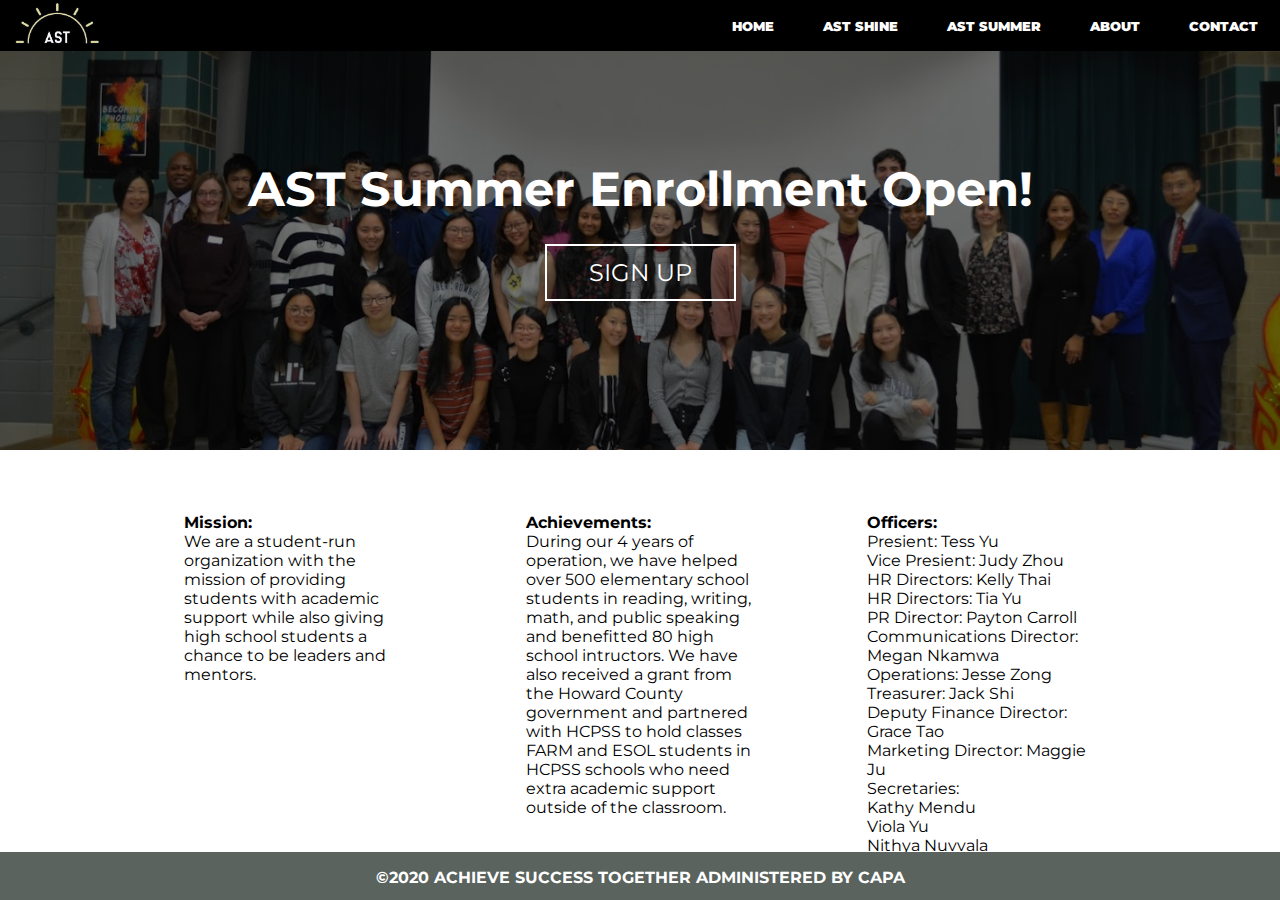
==== index.html @ 679f3798 "first commit" ====
<!doctype html>
<html>
<head>
	<meta charset="UTF-8">
	<meta name="viewport" content="width=device-width, initial=scale=1">
	<title>Achieve Success Together</title>
	<link href="css/styles.css" rel="stylesheet" type="text/css">
</head>

<body>

<header>
	<a href="index.html"><img src="img/logo.png" alt="AST logo" class="logo"></a>
	<nav>
		<ul>
			<li><a href="index.html">Home</a></li>
			<li><a href="ast-shine.html">AST Shine</a></li>
			<li><a href="ast-summer.html">AST Summer</a></li>
			<li><a href="about.html">About</a></li>
			<li><a href="contact.html">Contact</a></li>
		</ul>
	</nav>
</header>

<section class="title-area" style="background-image: linear-gradient(rgba(0, 0, 0, 0.5), rgba(0, 0, 0, 0.5)),url(../img/ast-shine-background.jpg)">
	<div class="container">
		<h1 class="title">AST Summer Enrollment Open!</h1>
		<a href="ast-summer.html" class="button button-accent">Sign Up</a>
	</div>
</section>

<section class="home-about">
	<!-- I just did lists for these 2 to keep everything the same -->
	<div class="col-1">
		<ul class="unstyle-list">
			<li class="list-title"><strong>Mission:</strong></li>
			<li>We are a student-run organization with the mission of providing students with academic support while also giving high school students a chance to be leaders and mentors.</li>
		</ul>
	</div>
	
	
	<div class="col-1">		
		<ul class="unstyle-list">
			<li class="list-title"><strong>Achievements:</strong></li>
			<li>During our 4 years of operation, we have helped over 500 elementary school students in reading, writing, math, and public speaking and benefitted 80 high school intructors. We have also received a grant from the Howard County government and partnered with HCPSS to hold classes FARM and ESOL students in HCPSS schools who need extra academic support outside of the classroom.</li>
		</ul>
	</div>
	
	<div class="col-1">
		<ul class="unstyle-list">
			<li class="list-title"><strong>Officers:</strong></li>
			<li>Presient: Tess Yu</li>
			<li>Vice Presient: Judy Zhou</li>
			<li>HR Directors: Kelly Thai</li>
			<li>HR Directors: Tia Yu</li>
			<li>PR Director: Payton Carroll</li>
			<li>Communications Director: Megan Nkamwa</li>
			<li>Operations: Jesse Zong</li>
			<li>Treasurer: Jack Shi</li>
			<li>Deputy Finance Director: Grace Tao</li>
			<li>Marketing Director: Maggie Ju</li>
			<li>Secretaries:</li>
			<li>Kathy Mendu</li>
			<li>Viola Yu</li>
			<li>Nithya Nuvvala</li>
		</ul>
	</div>
	
	
</section>

<footer>
	<p><strong>©2020 ACHIEVE SUCCESS TOGETHER ADMINISTERED BY CAPA</strong></p>

</footer>





</body>

</html>
---- css/styles.css ----
@import url("https://fonts.googleapis.com/css?family=Montserrat:300,400,700,900");

* {
	box-sizing: border-box;
}



body {
	margin: 0;
	font-family: "Montserrat", sans-serif;
	text-align: center;
}

img {
	max-width: 100%;
	height: auto;
}


.container {
	width: 95%;
	margin: 0 auto;
}

/* typography */
.list-title
{
	font-weight: 900;
	font-size: 2rem;
}

.home-about li {
	font-weight: 400;
	font-size: 1rem;
	list-style: none;
}

.title {
	line-height: 5vh;
	/*font-size: 2.5rem;*/
}

@media (min-width: 60rem) {
	.title {
		font-size: 3rem;
	}
}




/* buttons */

.button {
	display: inline-block;
	font-size: 1rem;
	text-decoration: none;
	text-transform: uppercase;
	border-width: 2px;
	border-style: solid;
	padding: .5em 1.75em;
	
}

.button-accent {
	color: white;
	border-color: white;
}

.button-accent:hover,
.button-accent:focus {
	color: black;
	background: white;
}

@media (min-width: 60rem) {
	.button {
		font-size:1.5rem;
		
	}
}

/* header */

header {
	width: 100%;
	position: fixed;
	top: 0:
	left: 0;
	right: 0;
	background-color: black;	
}


nav ul {
	margin: 0;
	padding: 0;
	list-style: none;
}

nav li {
	display: inline-block;
	margin: 1em;
}

nav a {
	font-weight:900;
	text-decoration: none;
	text-transform: uppercase;
	font-size: .8rem;
	padding: .5em;
	color: white;
}

nav a:hover,
nav a:focus {
	color: #DDD;
}

.logo {
	max-height: 0rem;
}

@media (min-width: 60rem) {
	.title {
		font-size: 3rem;
	}
	.logo {
		max-height:3rem;
		float: left;
	}
	nav {
		float: right;
	}
}

/* title area */


.title-area {

/* need to add something here that changes the padding above the title text so that it is always visible and centered */
	/*background-image: url(../img/background.jpg);*/
	background-size: cover;
	background-position: center;
	height: 50vh;
	padding-top: 10em;
	padding-bottom: 10em;
	color: white;
	
}

/*regardless of screen height, the image will take up half of screen*/
@media (min-width: 60rem) {
	.title-area {
		height: 50vh; /*use this more in the future to define responsive heights*/
		padding-top: 15vh;
	}
}

/*ast shine page */
.col-2 {
	float: left;
	color: black;
	list-style-type:none;
	padding: 0;
	float: left;
	width: 100%;
	text-align: center;
}


.col-2 ul{
	margin: 1vh;
	padding: 1vh;
	text-align: left;
	list-style-type: none;
	display: inline-block;
}

.ast-shine-about {
	padding-left: 2vw;
	padding-right: 2vw;
}

@media (min-width: 60rem) {
	.col-2 {
		width: 25%;
	}
	.ast-shine-about {
		
		padding-left: 10vw;
		padding-right: 10vw;
	}
	.ast-shine-text {
		font-size: 1.25em;
		padding-left: 15vw;
		padding-right: 15vw;
	}
}


/* information on page */

.col-1 {
	float: left;
	color: black;
	list-style-type:none;
	padding: 0;
	float: left;
	width: 100%;
	text-align: center;
}

/*gets rid of default margin that is saved for the bullets and sets padding/margins*/
.col-1 ul{
	margin: 1vh;
	padding: 1vh;
	text-align: left;
	list-style-type: none;
	display: inline-block;
}


.unstyle-list {
	text-align:left;
	list-style-type: none;
	display: inline-block;
}

/* Clear floats after the columns */
.row:after {
	content: "";
	display: table;
	clear: both;
}

.home-about {
	position: relative;
}

@media (min-width: 60rem) {
	.col-1 {
		width: 33.33%;
		padding-left: 3vw;
		padding-right: 3vw;
	}
	.home-about {
		padding-top: 5vh;
		padding-left: 10vw;
		padding-right: 10vw;
}

/* about page */

.about-page-titles {
	font-size: 2rem;
	color: #b7a4d4;
}

.about-about {
	background: #b7a4d4;
	padding-bottom: 10vh;
}

.grid-container {
	
	display: grid;
	grid-column-gap: 1vw;
	grid-row-gap: 1vw;
	text-align: left;
	
}


.grid-container2 {
	display: grid;
	grid-column-gap: 1vw;
	grid-row-gap: 1vw;
	text-align: left;
	padding-top: 0.5vh;
}

.grid-item1 {
	grid-column-start: 1;
	grid-column-end: 2;
	grid-row-start: 1;
	grid-row-end: 2;
	background: white;
	padding: 1em;
}

.grid-item2 {
	grid-column-start: 2;
	grid-column-end: 3;
	grid-row-start: 1;
	grid-row-end: 2;
	background: white;
	padding: 1em;
}

.grid-item3 {
	grid-column-start: 3;
	grid-column-end: 4;
	grid-row-start: 1;
	grid-row-end: 2;
	background: white;
	padding: 1em;
}

.grid-item4 {
	grid-column-start: 4;
	grid-column-end: 5;
	grid-row-start: 1;
	grid-row-end: 2;
	background: white;
	padding: 1em;
}

.grid-item5 {
	grid-column-start: 1;
	grid-column-end: 2;
	grid-row-start: 1;
	grid-row-end: 2;
	background: white;
	padding: 1em;
}

.grid-item6 {
	grid-column-start: 2;
	grid-column-end: 3;
	grid-row-start: 1;
	grid-row-end: 2;
	background: white;
	padding: 1em;
}

.grid-item7 {
	grid-column-start: 3;
	grid-column-end: 4;
	grid-row-start: 1;
	grid-row-end: 2;
	background: white;
	padding: 1em;
}

.grid-item8 {
	grid-column-start: 4;
	grid-column-end: 5;
	grid-row-start: 1;
	grid-row-end: 2;
	background: white;
	padding: 1em;
}

.grid-item {
	background: white;
	padding: 1em;
}

@media (min-width: 60rem) {
	.about-about {
		padding-top: 0.5vh;
		padding-left: 10vw;
		padding-right: 10vw;
	}
	.grid-container {
		grid-template-columns: 19.25vw 19.25vw 19.25vw 19.25vw;
	}
	.grid-container2 {
		grid-template-columns: 19.25vw 19.25vw 19.25vw 19.25vw;
	}
	.about-page-titles {
		color: black;
	}
}

/* ast-summer */
.grid-container-ast-summer {
	display: grid;
	grid-column-gap: 1vw;
	grid-row-gap: 1vw;
	text-align: left;
}

.calendar {
	float: right;
}

.text {
	font-size: 1.25em;
	text-align: left;
}

.column-ast-summer {
	float: left;
	max-width: 100%;
}



.menu-columns {
	float: left;
	max-width: 100%;
}







.dropdown-menu {
	text-align: left;
	padding: 1em;
	background: white;
}

.table {
	display: table;
	border-collapse: separate;
	box-sizing: border-box;
	border-spacing: 0 0;
	border-color: gray;
	background: white;
}

.directoryDetails {
	background-color: white;
	width: 12vw;
}

.iframe-container {
	overflow: hidden;
	padding-top: 0%;
	position: relative;
}

.frame-container iframe {
	border: 0;
	height: 100%;
	left: 0;
	position: absolute;
	top: 0;
	max-width: 100vw;
}


@media (min-width: 60rem) {
	.ast-summer {
		padding-top: 2vh;
		padding-left: 10vw;
		padding-right: 10vw;
		padding-bottom: 5vh;
		background:rgb(160, 144, 184);
	}
	.grid-container-ast-summer {
		grid-template-columns: auto auto;
	}
	.left {
	padding: 1em;
	width: 40%;
	}

	.right {
		padding: 1em;
		width: 60%;
	}
	
	.left-left {
	padding: 1em;
	width: 20%;
	}

	.middle-left {
		padding: 1em;
		width: 20%;
	}

	.middle-right {
		padding: 1em;
		width: 20%;
	}

	.right-right {
		padding: 1em;
		width: 40%;
	}
	
}


/*Footer section */

footer {
	background: #5a635e;
	color:white;
	text-align: center;
	height: 3rem;
	width: 100%;
	bottom: 0;
	position: fixed;
}
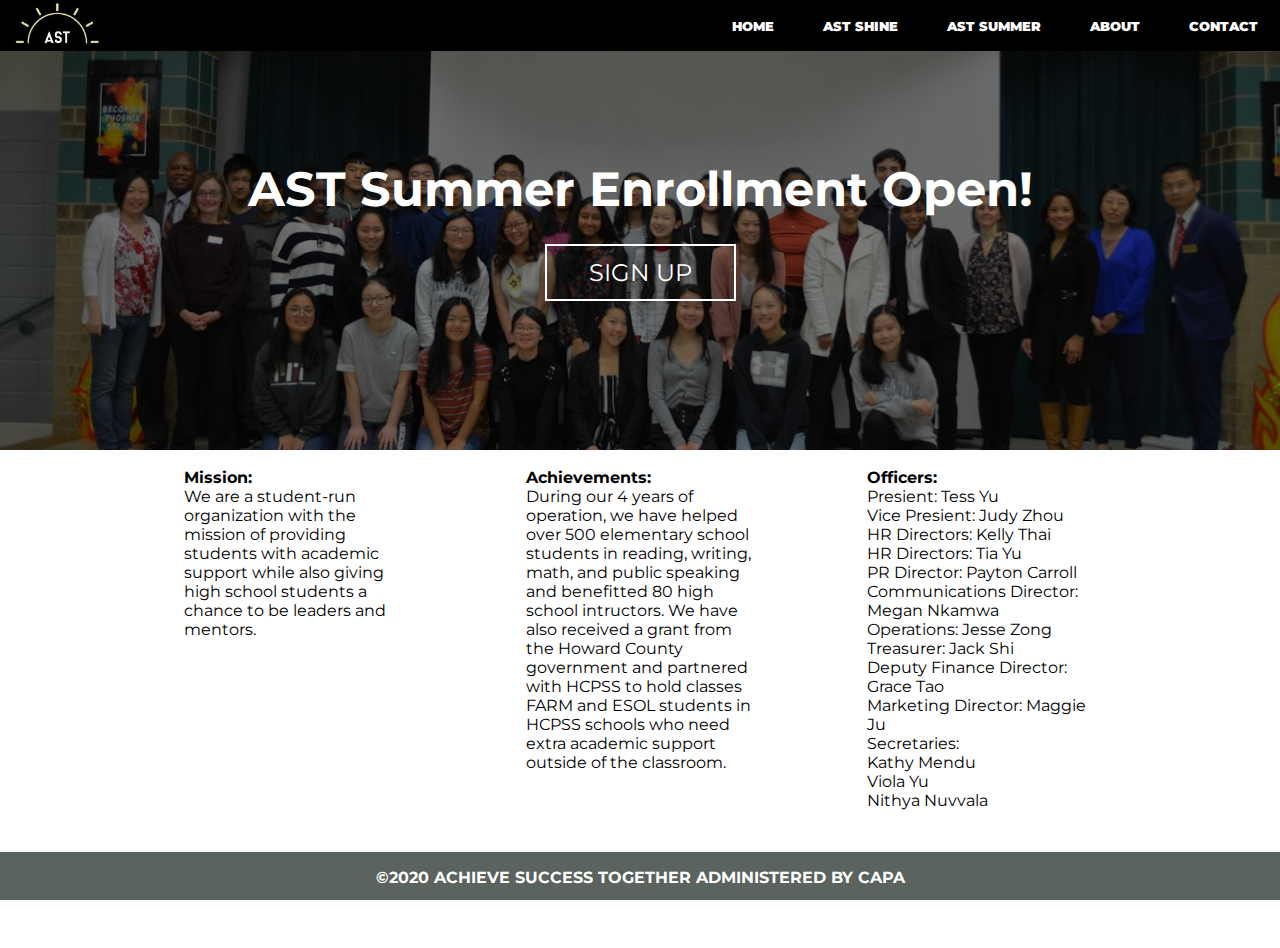
==== commit af35d66b: "pretty much done" ====
--- a/index.html
+++ b/index.html
@@ -1,14 +1,16 @@
-<!doctype html>
+<!DOCTYPE html>
 <html>
 <head>
 	<meta charset="UTF-8">
 	<meta name="viewport" content="width=device-width, initial=scale=1">
 	<title>Achieve Success Together</title>
 	<link href="css/styles.css" rel="stylesheet" type="text/css">
+	<link href="img/favicon.ico?" rel="shortcut icon" type="image/x-icon">
 </head>
 
 <body>
 
+<div class="body-section">
 <header>
 	<a href="index.html"><img src="img/logo.png" alt="AST logo" class="logo"></a>
 	<nav>
@@ -22,7 +24,7 @@
 	</nav>
 </header>
 
-<section class="title-area" style="background-image: linear-gradient(rgba(0, 0, 0, 0.5), rgba(0, 0, 0, 0.5)),url(../img/ast-shine-background.jpg)">
+<section class="title-area" style="background-image: linear-gradient(rgba(0, 0, 0, 0.5), rgba(0, 0, 0, 0.5)),url(img/ast-shine-background.jpg)">
 	<div class="container">
 		<h1 class="title">AST Summer Enrollment Open!</h1>
 		<a href="ast-summer.html" class="button button-accent">Sign Up</a>
@@ -69,6 +71,7 @@
 	
 </section>
 
+</div>
 <footer>
 	<p><strong>©2020 ACHIEVE SUCCESS TOGETHER ADMINISTERED BY CAPA</strong></p>
 
--- a/css/styles.css
+++ b/css/styles.css
@@ -7,7 +7,10 @@
 
 
 body {
-	margin: 0;
+	margin-left: 0;
+	margin-right: 0;
+	margin-top:0;
+	margin-bottom: 3rem;
 	font-family: "Montserrat", sans-serif;
 	text-align: center;
 }
@@ -17,6 +20,10 @@
 	height: auto;
 }
 
+
+.body-section {
+	min-height: 100vh;
+}
 
 .container {
 	width: 95%;
@@ -86,7 +93,7 @@
 header {
 	width: 100%;
 	position: fixed;
-	top: 0:
+	top: 0;
 	left: 0;
 	right: 0;
 	background-color: black;	
@@ -201,7 +208,7 @@
 }
 
 
-/* information on page */
+/* information on home page */
 
 .col-1 {
 	float: left;
@@ -247,7 +254,7 @@
 		padding-right: 3vw;
 	}
 	.home-about {
-		padding-top: 5vh;
+		padding-top: 0;
 		padding-left: 10vw;
 		padding-right: 10vw;
 }
@@ -377,15 +384,10 @@
 }
 
 /* ast-summer */
-.grid-container-ast-summer {
-	display: grid;
-	grid-column-gap: 1vw;
-	grid-row-gap: 1vw;
-	text-align: left;
-}
 
 .calendar {
 	float: right;
+	padding-bottom: 1em;
 }
 
 .text {
@@ -393,38 +395,66 @@
 	text-align: left;
 }
 
-.column-ast-summer {
-	float: left;
-	max-width: 100%;
-}
 
 
 
 .menu-columns {
 	float: left;
-	max-width: 100%;
-}
-
-
-
-
-
-
-
-.dropdown-menu {
-	text-align: left;
-	padding: 1em;
-	background: white;
-}
-
-.table {
+	color: black;
+	list-style-type:none;
+	padding: 0;
+	float: left;
+	width: 100%;
+	text-align: center;
+	list-style: none;
+}
+
+/*gets rid of default margin that is saved for the bullets and sets padding/margins*/
+.menu-columns ul {
+	margin: 1vh;
+	padding: 1vh;
+	text-align: left;
+	list-style-type: none;
+	display: inline-block;
+	list-style-image: none;
+	list-style: none;
+}
+
+.menu-columns li {
+	list-style: none;
+	list-style-image: none;
+	text-align: left;
+}
+
+
+
+.ast-summer-list {
+	text-align:left;
+	list-style-type: none;
+	display: inline-block;
+}
+
+.ast-summer-list-title {
+	text-align: left;
+	list-style-type: none;
+	display: inline-block;
+	font-size: 1.25em;
+	font-weight: 700;
+}
+
+
+.row-ast-summer:after {
+	content: "";
 	display: table;
-	border-collapse: separate;
-	box-sizing: border-box;
-	border-spacing: 0 0;
-	border-color: gray;
-	background: white;
-}
+	clear: both;
+}
+
+.row-ast-summer {
+	background-color: white;
+	list-style-type: none;
+}
+
+
 
 .directoryDetails {
 	background-color: white;
@@ -435,15 +465,7 @@
 	overflow: hidden;
 	padding-top: 0%;
 	position: relative;
-}
-
-.frame-container iframe {
-	border: 0;
-	height: 100%;
-	left: 0;
-	position: absolute;
-	top: 0;
-	max-width: 100vw;
+	background: white;
 }
 
 
@@ -452,12 +474,13 @@
 		padding-top: 2vh;
 		padding-left: 10vw;
 		padding-right: 10vw;
-		padding-bottom: 5vh;
+		padding-bottom: 10vh;
 		background:rgb(160, 144, 184);
 	}
-	.grid-container-ast-summer {
-		grid-template-columns: auto auto;
-	}
+	.menu-columns {
+		list-style-type: none;
+	}
+	
 	.left {
 	padding: 1em;
 	width: 40%;
@@ -470,7 +493,7 @@
 	
 	.left-left {
 	padding: 1em;
-	width: 20%;
+	width: 40%;
 	}
 
 	.middle-left {
@@ -482,10 +505,10 @@
 		padding: 1em;
 		width: 20%;
 	}
-
+	
 	.right-right {
 		padding: 1em;
-		width: 40%;
+		width: 20%;
 	}
 	
 }
@@ -494,6 +517,7 @@
 /*Footer section */
 
 footer {
+
 	background: #5a635e;
 	color:white;
 	text-align: center;
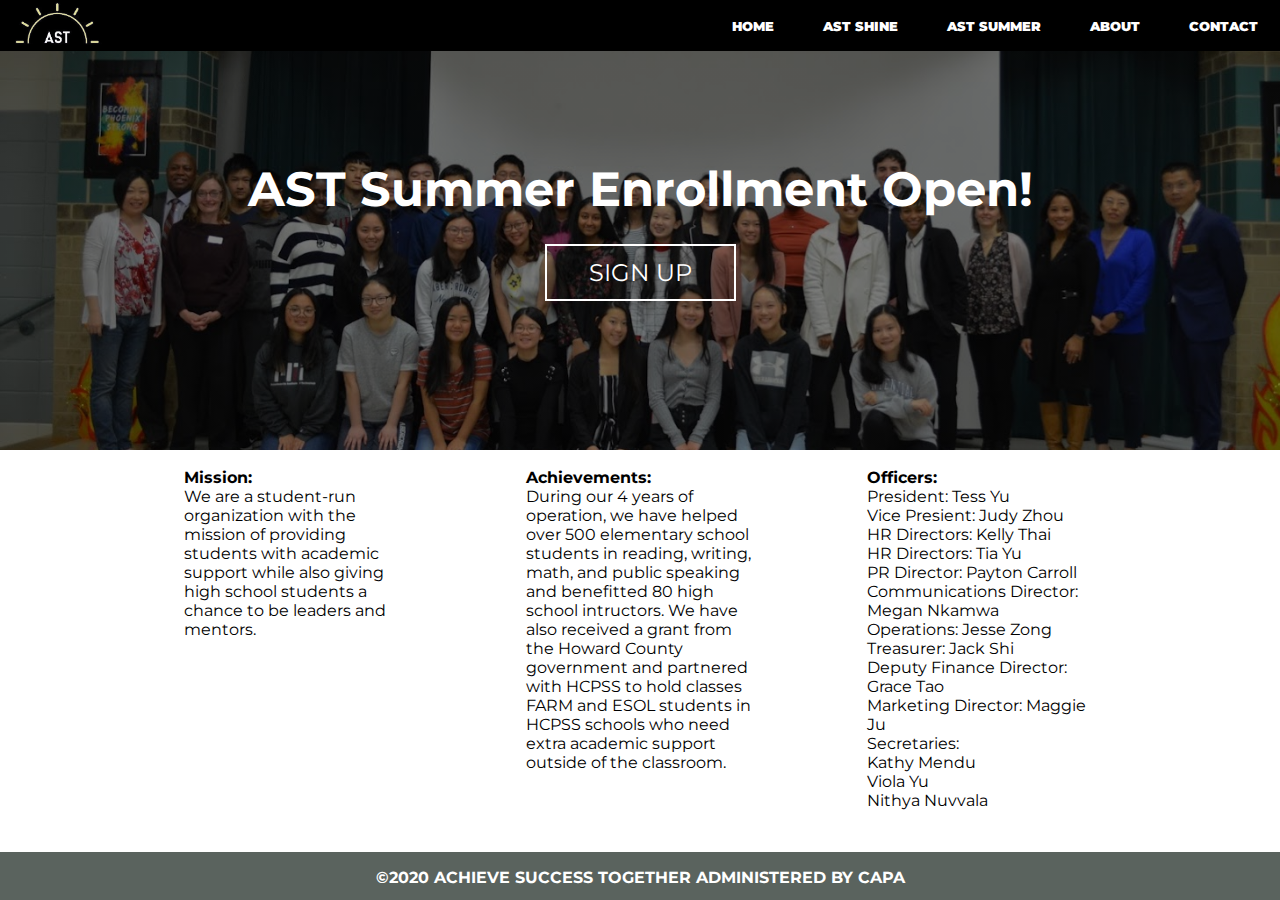
==== commit 9ba8b466: "fixed more typos" ====
--- a/index.html
+++ b/index.html
@@ -51,7 +51,7 @@
 	<div class="col-1">
 		<ul class="unstyle-list">
 			<li class="list-title"><strong>Officers:</strong></li>
-			<li>Presient: Tess Yu</li>
+			<li>President: Tess Yu</li>
 			<li>Vice Presient: Judy Zhou</li>
 			<li>HR Directors: Kelly Thai</li>
 			<li>HR Directors: Tia Yu</li>
--- a/css/styles.css
+++ b/css/styles.css
@@ -20,11 +20,11 @@
 	height: auto;
 }
 
-
+/*
 .body-section {
 	min-height: 100vh;
 }
-
+*/
 .container {
 	width: 95%;
 	margin: 0 auto;
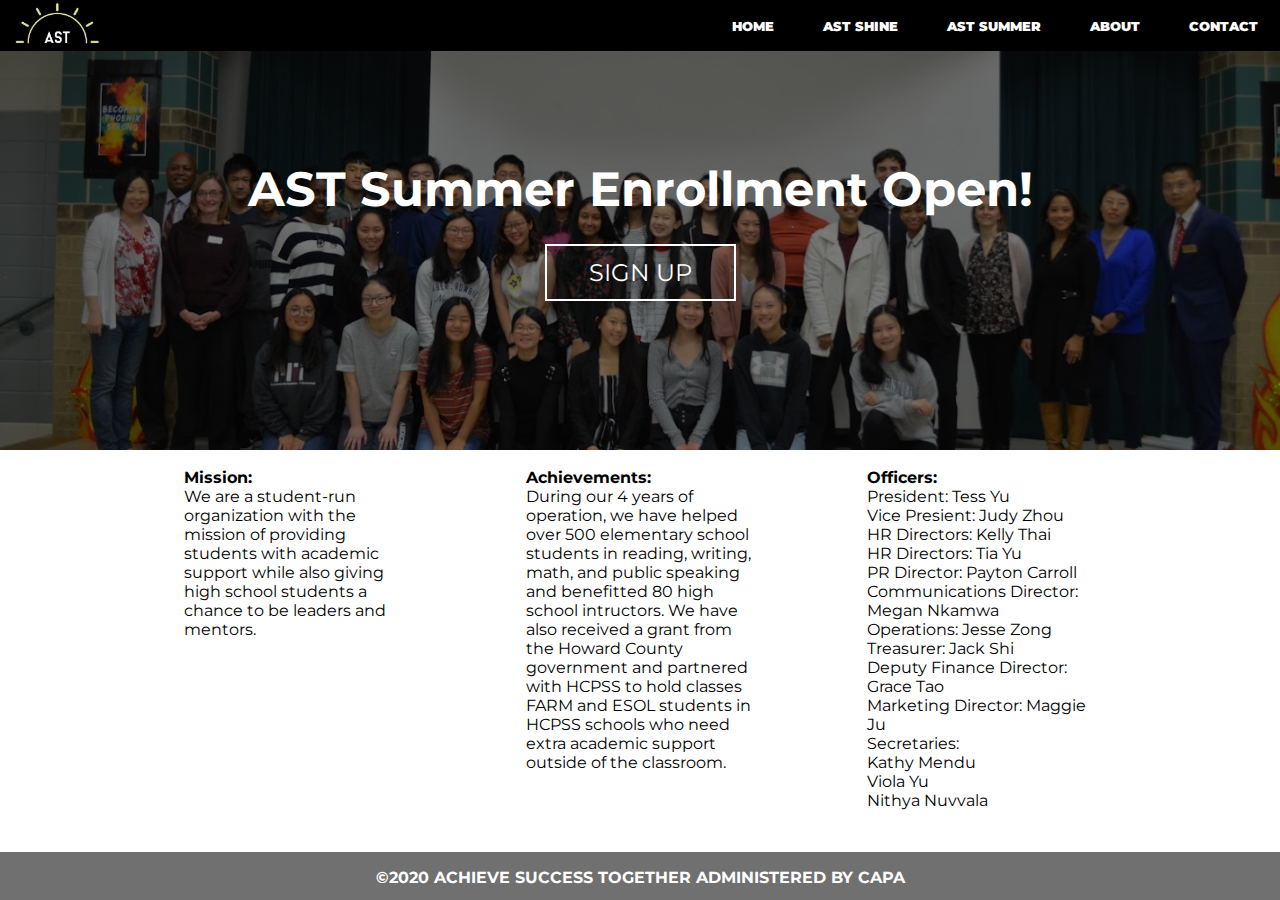
==== commit 8e13277a: "added some js" ====
--- a/index.html
+++ b/index.html
@@ -39,15 +39,15 @@
 			<li>We are a student-run organization with the mission of providing students with academic support while also giving high school students a chance to be leaders and mentors.</li>
 		</ul>
 	</div>
-	
-	
-	<div class="col-1">		
+
+
+	<div class="col-1">
 		<ul class="unstyle-list">
 			<li class="list-title"><strong>Achievements:</strong></li>
 			<li>During our 4 years of operation, we have helped over 500 elementary school students in reading, writing, math, and public speaking and benefitted 80 high school intructors. We have also received a grant from the Howard County government and partnered with HCPSS to hold classes FARM and ESOL students in HCPSS schools who need extra academic support outside of the classroom.</li>
 		</ul>
 	</div>
-	
+
 	<div class="col-1">
 		<ul class="unstyle-list">
 			<li class="list-title"><strong>Officers:</strong></li>
@@ -67,8 +67,8 @@
 			<li>Nithya Nuvvala</li>
 		</ul>
 	</div>
-	
-	
+
+
 </section>
 
 </div>
--- a/css/styles.css
+++ b/css/styles.css
@@ -67,7 +67,7 @@
 	border-width: 2px;
 	border-style: solid;
 	padding: .5em 1.75em;
-	
+
 }
 
 .button-accent {
@@ -84,7 +84,7 @@
 @media (min-width: 60rem) {
 	.button {
 		font-size:1.5rem;
-		
+
 	}
 }
 
@@ -96,7 +96,7 @@
 	top: 0;
 	left: 0;
 	right: 0;
-	background-color: black;	
+	background-color: black;
 }
 
 
@@ -155,7 +155,7 @@
 	padding-top: 10em;
 	padding-bottom: 10em;
 	color: white;
-	
+
 }
 
 /*regardless of screen height, the image will take up half of screen*/
@@ -196,7 +196,7 @@
 		width: 25%;
 	}
 	.ast-shine-about {
-		
+
 		padding-left: 10vw;
 		padding-right: 10vw;
 	}
@@ -243,9 +243,7 @@
 	clear: both;
 }
 
-.home-about {
-	position: relative;
-}
+
 
 @media (min-width: 60rem) {
 	.col-1 {
@@ -267,104 +265,28 @@
 }
 
 .about-about {
+	padding-left: 5vw;
+	padding-right: 5vw;
 	background: #b7a4d4;
 	padding-bottom: 10vh;
 }
 
 .grid-container {
-	
-	display: grid;
-	grid-column-gap: 1vw;
-	grid-row-gap: 1vw;
-	text-align: left;
-	
-}
-
-
-.grid-container2 {
-	display: grid;
-	grid-column-gap: 1vw;
-	grid-row-gap: 1vw;
-	text-align: left;
-	padding-top: 0.5vh;
-}
-
-.grid-item1 {
-	grid-column-start: 1;
-	grid-column-end: 2;
-	grid-row-start: 1;
-	grid-row-end: 2;
+	text-align: left;
+}
+
+.grid-item {
+	transition-property: opacity;
+    transition-duration: 0.8s;
+	opacity: 0;
 	background: white;
 	padding: 1em;
 }
 
-.grid-item2 {
-	grid-column-start: 2;
-	grid-column-end: 3;
-	grid-row-start: 1;
-	grid-row-end: 2;
-	background: white;
-	padding: 1em;
-}
-
-.grid-item3 {
-	grid-column-start: 3;
-	grid-column-end: 4;
-	grid-row-start: 1;
-	grid-row-end: 2;
-	background: white;
-	padding: 1em;
-}
-
-.grid-item4 {
-	grid-column-start: 4;
-	grid-column-end: 5;
-	grid-row-start: 1;
-	grid-row-end: 2;
-	background: white;
-	padding: 1em;
-}
-
-.grid-item5 {
-	grid-column-start: 1;
-	grid-column-end: 2;
-	grid-row-start: 1;
-	grid-row-end: 2;
-	background: white;
-	padding: 1em;
-}
-
-.grid-item6 {
-	grid-column-start: 2;
-	grid-column-end: 3;
-	grid-row-start: 1;
-	grid-row-end: 2;
-	background: white;
-	padding: 1em;
-}
-
-.grid-item7 {
-	grid-column-start: 3;
-	grid-column-end: 4;
-	grid-row-start: 1;
-	grid-row-end: 2;
-	background: white;
-	padding: 1em;
-}
-
-.grid-item8 {
-	grid-column-start: 4;
-	grid-column-end: 5;
-	grid-row-start: 1;
-	grid-row-end: 2;
-	background: white;
-	padding: 1em;
-}
-
-.grid-item {
-	background: white;
-	padding: 1em;
-}
+.grid-item.show {
+	opacity: 1;
+}
+
 
 @media (min-width: 60rem) {
 	.about-about {
@@ -373,9 +295,9 @@
 		padding-right: 10vw;
 	}
 	.grid-container {
-		grid-template-columns: 19.25vw 19.25vw 19.25vw 19.25vw;
-	}
-	.grid-container2 {
+		display: grid;
+		grid-column-gap: 1vw;
+		grid-row-gap: 1vw;
 		grid-template-columns: 19.25vw 19.25vw 19.25vw 19.25vw;
 	}
 	.about-page-titles {
@@ -460,6 +382,11 @@
 	background-color: white;
 	width: 12vw;
 }
+
+.dropdown-details {
+	background: #d3d3d3;
+}
+
 
 .iframe-container {
 	overflow: hidden;
@@ -480,7 +407,7 @@
 	.menu-columns {
 		list-style-type: none;
 	}
-	
+
 	.left {
 	padding: 1em;
 	width: 40%;
@@ -490,7 +417,7 @@
 		padding: 1em;
 		width: 60%;
 	}
-	
+
 	.left-left {
 	padding: 1em;
 	width: 40%;
@@ -505,12 +432,12 @@
 		padding: 1em;
 		width: 20%;
 	}
-	
+
 	.right-right {
 		padding: 1em;
 		width: 20%;
 	}
-	
+
 }
 
 
@@ -518,7 +445,7 @@
 
 footer {
 
-	background: #5a635e;
+	background: #717070;
 	color:white;
 	text-align: center;
 	height: 3rem;
